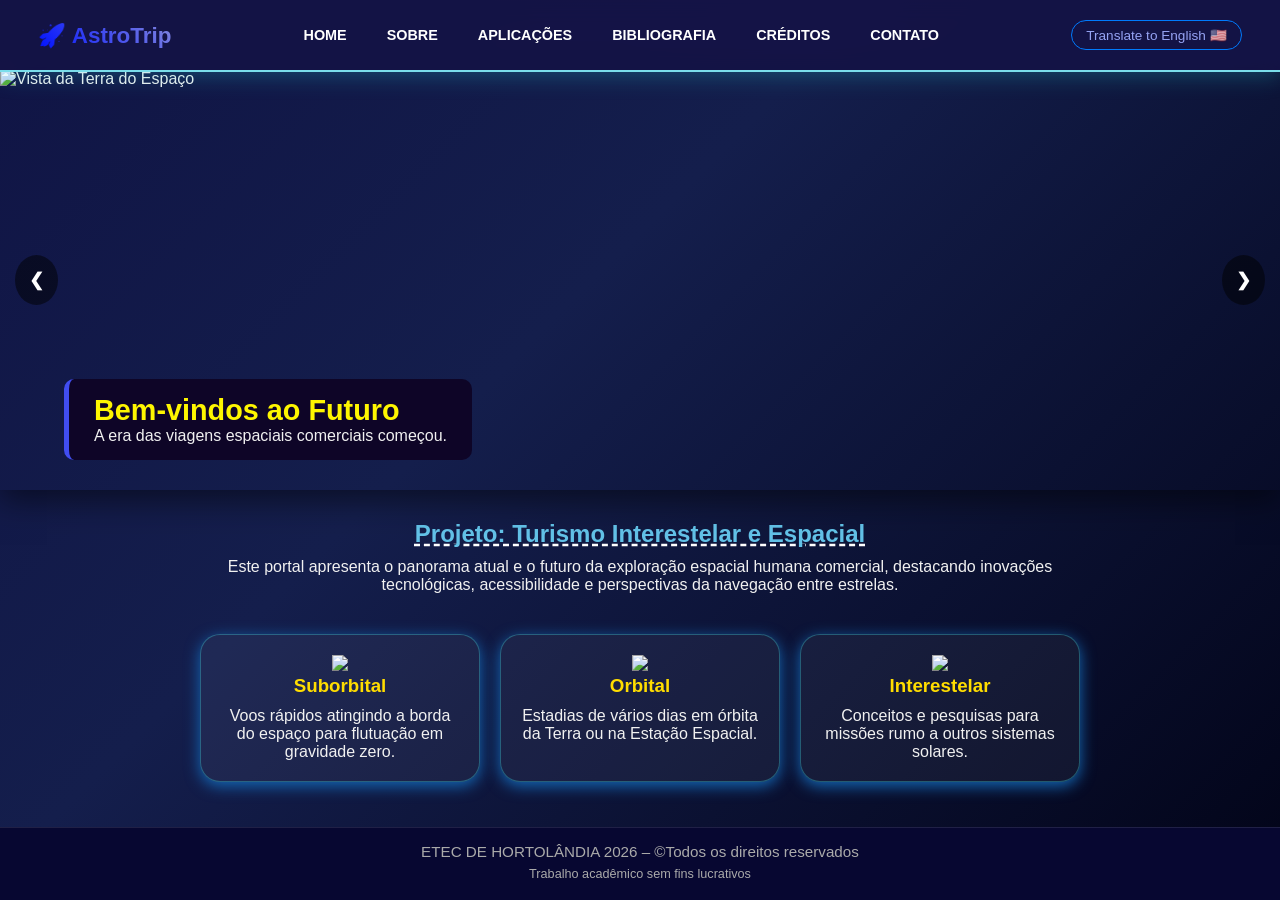
==== index.html @ ced83256 "Add files via upload" ====
<!DOCTYPE html>
<html lang="pt-BR">

<head>
  <meta charset="UTF-8">
  <meta name="viewport" content="width=device-width, initial-scale=1.0">
  <title>Turismo Interestelar - Home</title>
  <link rel="icon" href="img/astronautasemfundo.png" type="image/png">
  <link rel="stylesheet" href="style.css">
</head>
<body>
  <header>
    <div class="logo">🚀 AstroTrip</div>
    <nav>
      <ul>
        <li><a href="index.html" class="active"><span class="lang-pt">HOME</span><span
              class="lang-en hidden">HOME</span></a></li>
        <li><a href="sobre.html"><span class="lang-pt">SOBRE</span><span class="lang-en hidden">ABOUT</span></a></li>
        <li><a href="aplicacoes.html"><span class="lang-pt">APLICAÇÕES</span><span
              class="lang-en hidden">APPLICATIONS</span></a></li>
        <li><a href="bibliografia.html"><span class="lang-pt">BIBLIOGRAFIA</span><span
              class="lang-en hidden">BIBLIOGRAPHY</span></a></li>
        <li><a href="creditos.html"><span class="lang-pt">CRÉDITOS</span><span class="lang-en hidden">CREDITS</span></a>
        </li>
        <li><a href="contato.html"><span class="lang-pt">CONTATO</span><span class="lang-en hidden">CONTACT</span></a>
        </li>
      </ul>
    </nav>
    <button class="lang-btn" onclick="toggleLanguage()" id="langBtn">WQRWD</button>
  </header>

  <main>
    <section class="page-section">
      <div class="carousel-container">
        <div class="carousel-slide fade">
          <img src="img/neil.jpg" alt="Vista da Terra do Espaço">
          <div class="carousel-caption">
            <h2><span class="lang-pt">Bem-vindos ao Futuro</span><span class="lang-en hidden">Welcome to the
                Future</span></h2>
            <p><span class="lang-pt">A era das viagens espaciais comerciais começou.</span><span
                class="lang-en hidden">The era of commercial space travel has begun.</span></p>
          </div>
        </div>

        <div class="carousel-slide fade">
          <img src="img/foguete.jpg" alt="Foguete Espacial">
          <div class="carousel-caption">
            <h2><span class="lang-pt">Tecnologia Reutilizável</span><span class="lang-en hidden">Reusable
                Technology</span></h2>
            <p><span class="lang-pt">Foguetes modernos tornando o espaço acessível.</span><span
                class="lang-en hidden">Modern rockets making space accessible.</span></p>
          </div>
        </div>

        <div class="carousel-slide fade">
          <img src="img/satelite2.jpg" alt="Órbita Terrestre">
          <div class="carousel-caption">
            <h2><span class="lang-pt">Experiência Orbital</span><span class="lang-en hidden">Orbital Experience</span>
            </h2>
            <p><span class="lang-pt">Sinta a gravidade zero e veja a curvatura da Terra.</span><span
                class="lang-en hidden">Feel zero gravity and see Earth's curvature.</span></p>
          </div>
        </div>

        <button class="prev" onclick="moveSlide(-1)">&#10094;</button>
        <button class="next" onclick="moveSlide(1)">&#10095;</button>
      </div>

      <div class="home-intro">
        <h2>
          <span class="lang-pt">Projeto: Turismo Interestelar e Espacial</span>
          <span class="lang-en hidden">Project: Interstellar & Space Tourism</span>
        </h2>
        <p>
          <span class="lang-pt">Este portal apresenta o panorama atual e o futuro da exploração espacial humana
            comercial, destacando inovações tecnológicas, acessibilidade e perspectivas da navegação entre
            estrelas.</span>
          <span class="lang-en hidden">This portal presents the current panorama and future of commercial human space
            exploration, highlighting technological innovations, accessibility, and prospects of interstellar
            navigation.</span>
        </p>
      </div>

      <div class="home-cards">
        <div class="card-item">
          <img src="img/astronaute.png" width="56">
          <h3><span class="lang-pt">Suborbital</span><span class="lang-en hidden">Suborbital</span></h3>
          <p><span class="lang-pt">Voos rápidos atingindo a borda do espaço para flutuação em gravidade
              zero.</span><span class="lang-en hidden">Quick flights reaching the edge of space for zero-gravity
              floating.</span></p>
        </div>
        <div class="card-item">
          <img src="img/stat.png" width="56">
          <h3><span class="lang-pt">Orbital</span><span class="lang-en hidden">Orbital</span></h3>
          <p><span class="lang-pt">Estadias de vários dias em órbita da Terra ou na Estação Espacial.</span><span
              class="lang-en hidden">Multi-day stays in Earth orbit or aboard the Space Station.</span></p>
        </div>
        <div class="card-item">
          <img src="img/espaco.png" width="88">
          <h3><span class="lang-pt">Interestelar</span><span class="lang-en hidden">Interstellar</span></h3>
          <p><span class="lang-pt">Conceitos e pesquisas para missões rumo a outros sistemas solares.</span><span
              class="lang-en hidden">Concepts and research for missions towards other solar systems.</span></p>
        </div>
      </div>
    </section>
  </main>

  <footer>
    <p>ETEC DE HORTOLÂNDIA 2026 – ©Todos os direitos reservados</p>
    <p><small>Trabalho acadêmico sem fins lucrativos</small></p>
  </footer>

  <script>
    let slideIndex = 1;
    let timer = null;

    showSlides(slideIndex);
    startTimer();

    function moveSlide(n) {
      clearInterval(timer);
      showSlides(slideIndex += n);
      startTimer();
    }

    function showSlides(n) {
      let slides = document.getElementsByClassName("carousel-slide");
      if (slides.length === 0) return;

      if (n > slides.length) { slideIndex = 1; }
      if (n < 1) { slideIndex = slides.length; }

      for (let i = 0; i < slides.length; i++) {
        slides[i].style.display = "none";
      }
      slides[slideIndex - 1].style.display = "block";
    }

    function startTimer() {
      timer = setInterval(() => {
        slideIndex++;
        showSlides(slideIndex);
      }, 7000);
    }

    // --- GERENCIADOR DE IDIOMA ---
    function setLanguage(lang) {
      const ptElements = document.querySelectorAll('.lang-pt');
      const enElements = document.querySelectorAll('.lang-en');
      const btn = document.getElementById('langBtn');

      if (lang === 'en') {
        ptElements.forEach(el => el.classList.add('hidden'));
        enElements.forEach(el => el.classList.remove('hidden'));
        if (btn) btn.textContent = 'Traduzir para Português 🇧🇷';
      } else {
        enElements.forEach(el => el.classList.add('hidden'));
        ptElements.forEach(el => el.classList.remove('hidden'));
        if (btn) btn.textContent = 'Translate to English 🇺🇸';
      }
      localStorage.setItem('preferred_lang', lang);
    }

    function toggleLanguage() {
      const currentLang = localStorage.getItem('preferred_lang') || 'pt';
      const newLang = (currentLang === 'pt') ? 'en' : 'pt';
      setLanguage(newLang);
    }

    // Aplica o idioma salvo ao carregar a página
    window.addEventListener('DOMContentLoaded', () => {
      const savedLang = localStorage.getItem('preferred_lang') || 'pt';
      setLanguage(savedLang);
    });
  </script>

</body>

</html>
---- style.css ----
* {
  margin: 0;
  padding: 0;
  box-sizing: border-box;
  font-family: 'Segoe UI', Tahoma, Geneva, Verdana, sans-serif;
  scroll-behavior: smooth;
}

body {
  background: linear-gradient(135deg, #101445 0%, #141e4c 40%, #020418 100%);
  color: #f1f1f1;
  min-height: 100%;
}

.hidden {
  display: none !important;
}

header {
  background: rgba(21, 20, 70, 0.95);
  backdrop-filter: blur(10px);
  position: fixed;
  top: 0;
  width: 100%;
  display: flex;
  justify-content: space-between;
  align-items: center;
  padding: 20px 3%;
  box-shadow: 0 5px 20px rgba(34, 208, 214, 0.25);
  z-index: 1000;
  border-bottom: 2.5px solid #7adeeb;
}

.logo {
  font-size: 1.4rem;
  font-weight: bold;
  background: linear-gradient(45deg, #0011fe, #8287df);
  background-clip: text;
  -webkit-text-fill-color: transparent;
}

nav ul {
  display: flex;
  list-style: none;
  gap: 12px;
}

nav a {
  color: #fff;
  text-decoration: none;
  font-weight: 600;
  font-size: 0.9rem;
  padding: 8px 14px;
  border-radius: 20px;
  transition: all 0.3s ease;
}

nav a:hover {
  background: #4745c4;
  box-shadow: 0 0 15px #edebff;
}

/* Botão de Idioma */
.lang-btn {
  background: transparent;
  border: 1px solid #007bfe;
  color: #95a3f3;
  padding: 6px 14px;
  border-radius: 20px;
  font-size: 0.85rem;
  cursor: pointer;
  transition: 0.3s;
}

.lang-btn:hover {
  background: #0c09b8;
  color: #d0c8f6;
}

main {
  padding-top: 70px;
}

.carousel-container {
  position: relative;
  max-width: 100%;
  height: 420px;
  overflow: hidden;
  box-shadow: 0 10px 30px rgba(0,0,0,0.5);
}

.carousel-slide {
  display: none;
  height: 100%;
}

.carousel-slide img {
  width: 100%;
  height: 420px;
  object-fit: cover;
}

.carousel-caption {
  position: absolute;
  bottom: 30px;
  left: 5%;
  background: rgba(13, 2, 33, 0.85);
  padding: 15px 25px;
  border-radius: 10px;
  border-left: 5px solid #414df1;
}

.carousel-caption h2 {
  color: #fef600;
  font-size: 1.8rem;
}

.prev, .next {
  cursor: pointer;
  position: absolute;
  top: 50%;
  transform: translateY(-50%);
  padding: 14px;
  color: white;
  font-weight: bold;
  font-size: 18px;
  border: none;
  background: rgba(0, 0, 0, 0.5);
  border-radius: 50%;
  user-select: none;
  transition: 0.3s;
}

.next { right: 15px; }
.prev { left: 15px; }

.prev:hover, .next:hover {
  background: #ffee00;
}

.fade {
  animation: fadeEffect 1.5s;
}

@keyframes fadeEffect {
  from { opacity: 0.4; }
  to { opacity: 1; }
}

/* Home Intro & Cards */
.home-intro {
  text-align: center;
  max-width: 900px;
  margin: 30px auto 10px;
  padding: 0 20px;
}

.home-intro h2 {
  color: #62c2e8;
  text-decoration:dashed underline;
  text-decoration-color: #ffffff;
  margin-bottom: 10px;
}

.home-cards {
  display: flex;
  justify-content: center;
  gap: 20px;
  padding: 30px 5%;
  flex-wrap: wrap;
}

h3{
  color: #ffdd00;
  margin-bottom: 10px; 
}

.card-item {
  background: rgba(255, 255, 255, 0.05);
  border: 1px solid rgba(69, 242, 248, 0.3);
  border-radius: 20px;
  padding: 20px;
  box-shadow: #1468b6 0px 4px 15px;
  width: 280px;
  text-align: center;
  transition: transform 0.3s;
}

.card-item:hover {
  transform: translateY(-8px);
  border-color: #00ffea;
}

.card-icon {
  font-size: 2.5rem;
  display: block;
  margin-bottom: 8px;
}

.content-section {
  padding: 40px 8%;
  max-width: 1100px;
  margin: 40px auto;
}

.card-style {
  background: rgba(255, 255, 255, 0.04);
  border-radius: 12px;
  border: 1px solid rgba(255, 255, 255, 0.1);
}

.content-section h2 {
  font-size: 2rem;
  color: #ffffff;
  border-bottom: 2px solid #0f92c6;
  display: inline-block;
  margin-bottom: 20px;
}

.content-section h3 {
  color: #ffdd00;
  margin: 20px 0 10px;
}

.content-section ul, .content-section p {
  line-height: 1.7;
  color: #ebecd4;
}

.content-section ul {
  margin-left: 20px;
}

/* Grid da Seção Aplicações */
.apps-grid {
  display: grid;
  grid-template-columns: repeat(auto-fit, minmax(260px, 1fr));
  gap: 20px;
  margin-top: 20px;
}

.app-card {
  background: rgba(13, 2, 33, 0.6);
  padding: 20px;
  border-radius: 10px;
  border-left: 4px solid #0099ff;
}

.app-card h4 {
  color: #ffffff;
  margin-bottom: 8px;
}

/* Lista da Bibliografia */
.biblio-list li {
  margin-bottom: 15px;
  line-height: 1.5;
}

/* Caixa de Créditos */
.credits-container {
  display: flex;
  gap: 30px;
  flex-wrap: wrap;
  margin-top: 15px;
}

.credit-box {
  flex: 1;
  min-width: 280px;
  background: rgba(13, 2, 33, 0.6);
  padding: 20px;
  border-radius: 10px;
}

/* Formulário de Contato e Validação */
.contact-form {
  display: flex;
  flex-direction: column;
  gap: 15px;
  max-width: 550px;
  margin-top: 20px;
}

.form-group {
  display: flex;
  flex-direction: column;
  gap: 6px;
}

.form-group label {
  font-size: 0.95rem;
  color: #4facfe;
}

.contact-form input, 
.contact-form select, 
.contact-form textarea {
  padding: 12px;
  border-radius: 8px;
  border: 1px solid #4facfe;
  background: rgba(13, 2, 33, 0.8);
  color: #fff;
  font-size: 0.95rem;
}

/* REQUISITO: Textarea travada no CSS sem permissão de redimensionamento */
.contact-form textarea {
  resize: none;
}

.contact-form input:focus, 
.contact-form select:focus, 
.contact-form textarea:focus {
  outline: none;
  border-color: #00fff2;
  box-shadow: 0 0 10px #1900ff;
}

.btn {
  padding: 12px 25px;
  background: linear-gradient(45deg, #3328ca, #00eeff);
  color: #fff;
  border: none;
  border-radius: 20px;
  font-weight: bold;
  cursor: pointer;
  align-self: flex-start;
  transition: 0.3s;
}

.btn:hover {
  box-shadow: 0 0 15px #b0b6cf;
  transform: scale(1.02);
}

/* Rodapé Obrigatório */
footer {
  text-align: center;
  padding: 15px 10px;
  background: #070731;
  color: #aaa;
  border-top: 1px solid rgba(255, 255, 255, 0.1);
  margin-top: 00px;
}

footer p {
  margin-bottom: 4px;
  font-size: 0.95rem;
}
/* Configuração para deixar o rodapé no fim da tela */

html, body {
  height: 100%;
  margin: 0;
  padding: 0;
}

body {
  display: flex;
  flex-direction: column;
  min-height: 100vh; /* Ocupa 100% da altura da tela */
  background-color: #0b0d17; /* Ajuste para a cor de fundo do seu tema */
}

main {
  flex: 1; /* Faz o conteúdo principal expandir e empurrar o footer para o fundo */
}

footer {
  margin-top: auto; 
}
/* --- ESTILOS DOS CARDS E MODAIS (SOBRE) --- */
.topic-grid {
  display: grid;
  grid-template-columns: repeat(auto-fit, minmax(280px, 1fr));
  gap: 20px;
  margin-top: 25px;
}

.topic-card {
  background: rgba(11, 27, 80, 0.744);
  border: 1px solid rgba(164, 147, 241, 0.835);
  box-shadow:#438590 0px 0px 6px;
  border-radius: 12px;
  padding: 20px;
  text-align: center;
  transition: transform 0.3s ease, border-color 0.3s ease;
  display: flex;
  flex-direction: column;
  justify-content: space-between;
}

.topic-card:hover {
  transform: translateY(-5px);
  border-color: #1900fe;
}

.topic-card .card-icon {
  font-size: 2.5rem;
  margin-bottom: 10px;
}

.topic-card h3 {
  font-size: 1.2rem;
  margin-bottom: 10px;
  color: #ffffff;
}

.topic-card p {
  font-size: 0.95rem;
  color: #cccccc;
  margin-bottom: 15px;
}

.btn-info {
  background: linear-gradient(135deg, #00c3fe, #1e0bc9);
  color: #ffffff;
  border: none;
  padding: 10px 18px;
  border-radius: 6px;
  cursor: pointer;
  font-weight: bold;
  transition: opacity 0.3s ease;
  align-self: center;
}

.btn-info:hover {
  opacity: 0.85;
}

/* --- ESTILO DAS JANELAS POP-UP (MODAL) --- */
.modal {
  display: none; 
  position: fixed; 
  z-index: 1000; 
  left: 0;
  top: 0;
  width: 100%; 
  height: 100%; 
  background-color: rgba(19, 2, 40, 0.863); 
  backdrop-filter: blur(5px);
}

.modal-content {
  background-color: #031130;
  border: 1px solid #0400fe;
  border-radius: 12px;
  margin: 10% auto; 
  padding: 25px;
  width: 85%;
  max-width: 600px;
  color: #ffffff;
  box-shadow: 0 0 20px rgba(57, 194, 248, 0.3);
  position: relative;
  animation: fadeIn 0.3s ease-in-out;
}

.close-modal {
  color: #aaa;
  float: right;
  font-size: 28px;
  font-weight: bold;
  cursor: pointer;
}

.close-modal:hover {
  color: #d4c3d3;
}

.modal-content h3 {
  color: #009dfe;
  margin-bottom: 15px;
  font-size: 1.3rem;
}

.modal-text {
  line-height: 1.6;
  font-size: 0.95rem;
  color: #e0e0e0;
}

@keyframes fadeIn {
  from { opacity: 0; transform: translateY(-20px); }
  to { opacity: 1; transform: translateY(0); }
}
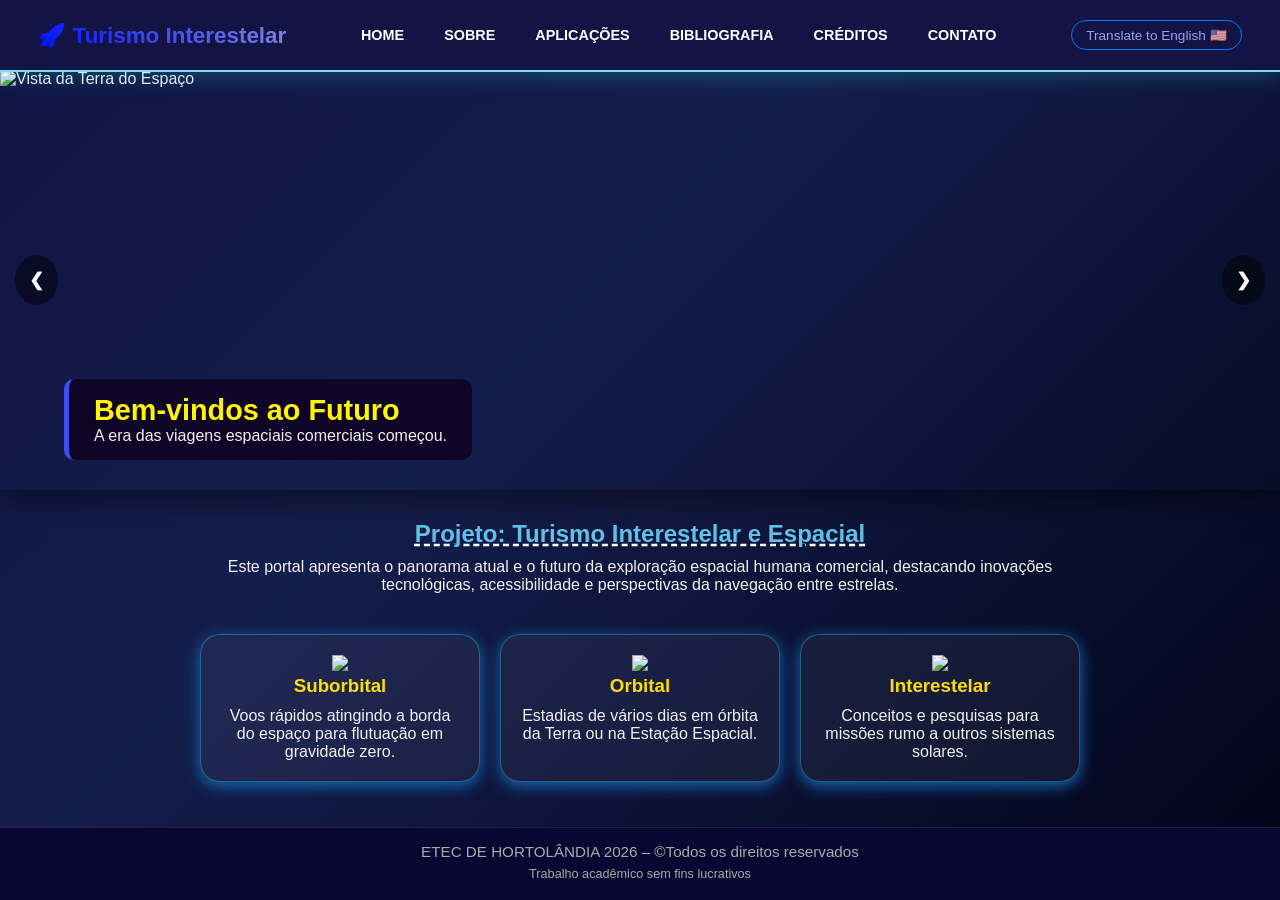
==== commit 42c38f8b: "Add files via upload" ====
--- a/index.html
+++ b/index.html
@@ -10,7 +10,7 @@
 </head>
 <body>
   <header>
-    <div class="logo">🚀 AstroTrip</div>
+    <div class="logo">🚀 Turismo Interestelar</div>
     <nav>
       <ul>
         <li><a href="index.html" class="active"><span class="lang-pt">HOME</span><span
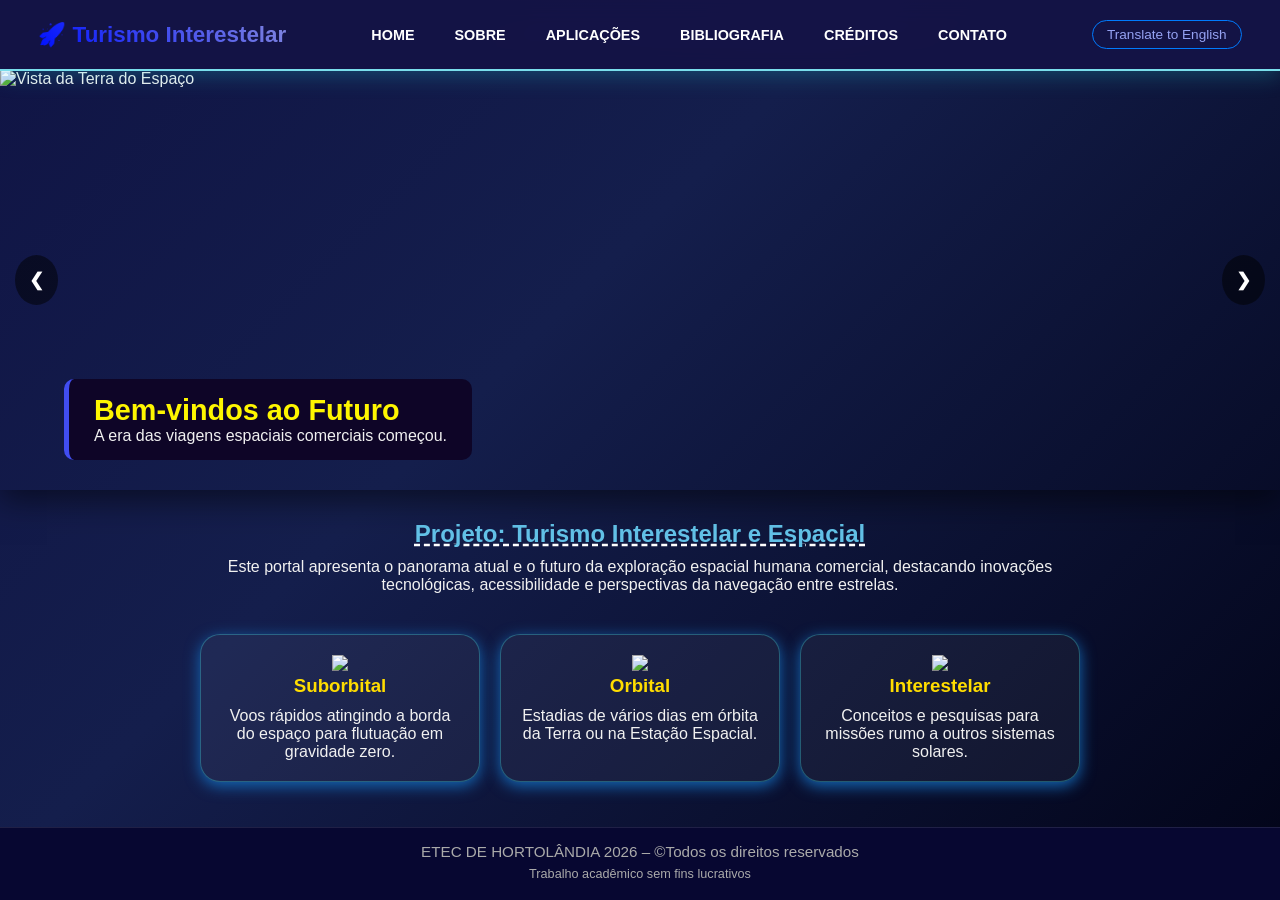
==== commit 55957642: "Add files via upload" ====
--- a/index.html
+++ b/index.html
@@ -26,7 +26,7 @@
         </li>
       </ul>
     </nav>
-    <button class="lang-btn" onclick="toggleLanguage()" id="langBtn">WQRWD</button>
+    <button class="lang-btn" onclick="toggleLanguage()" id="langBtn">Translate to english</button>
   </header>
 
   <main>
@@ -152,11 +152,12 @@
       if (lang === 'en') {
         ptElements.forEach(el => el.classList.add('hidden'));
         enElements.forEach(el => el.classList.remove('hidden'));
-        if (btn) btn.textContent = 'Traduzir para Português 🇧🇷';
+        if (btn) btn.textContent = 'Traduzir para Português';
       } else {
         enElements.forEach(el => el.classList.add('hidden'));
         ptElements.forEach(el => el.classList.remove('hidden'));
-        if (btn) btn.textContent = 'Translate to English 🇺🇸';
+        if (btn) btn.textContent = 'Translate to English';
+
       }
       localStorage.setItem('preferred_lang', lang);
     }
@@ -167,7 +168,6 @@
       setLanguage(newLang);
     }
 
-    // Aplica o idioma salvo ao carregar a página
     window.addEventListener('DOMContentLoaded', () => {
       const savedLang = localStorage.getItem('preferred_lang') || 'pt';
       setLanguage(savedLang);
--- a/style.css
+++ b/style.css
@@ -483,4 +483,49 @@
 @keyframes fadeIn {
   from { opacity: 0; transform: translateY(-20px); }
   to { opacity: 1; transform: translateY(0); }
+}
+nav ul {
+  position: relative;
+}
+
+nav li.dropdown {
+  position: relative;
+}
+
+.dropdown-content {
+  display: none;
+  position: absolute;
+  top: 100%;
+  left: 0;
+  background: rgba(13, 2, 33, 0.95);
+  backdrop-filter: blur(10px);
+  min-width: 160px;
+  box-shadow: 0px 8px 16px rgba(0,0,0,0.4);
+  border-radius: 8px;
+  border: 1px solid rgba(69, 242, 248, 0.3);
+  z-index: 1001;
+  list-style: none;
+  flex-direction: column;
+  padding: 8px 0;
+}
+
+.dropdown-content li {
+  width: 100%;
+}
+
+.dropdown-content a {
+  padding: 8px 16px;
+  display: block;
+  font-size: 0.85rem;
+  border-radius: 0;
+}
+
+.dropdown-content a:hover {
+  background: #4745c4;
+  box-shadow: none;
+}
+
+/* Mostra o menu suspenso ao passar o mouse */
+nav li.dropdown:hover .dropdown-content {
+  display: flex;
 }
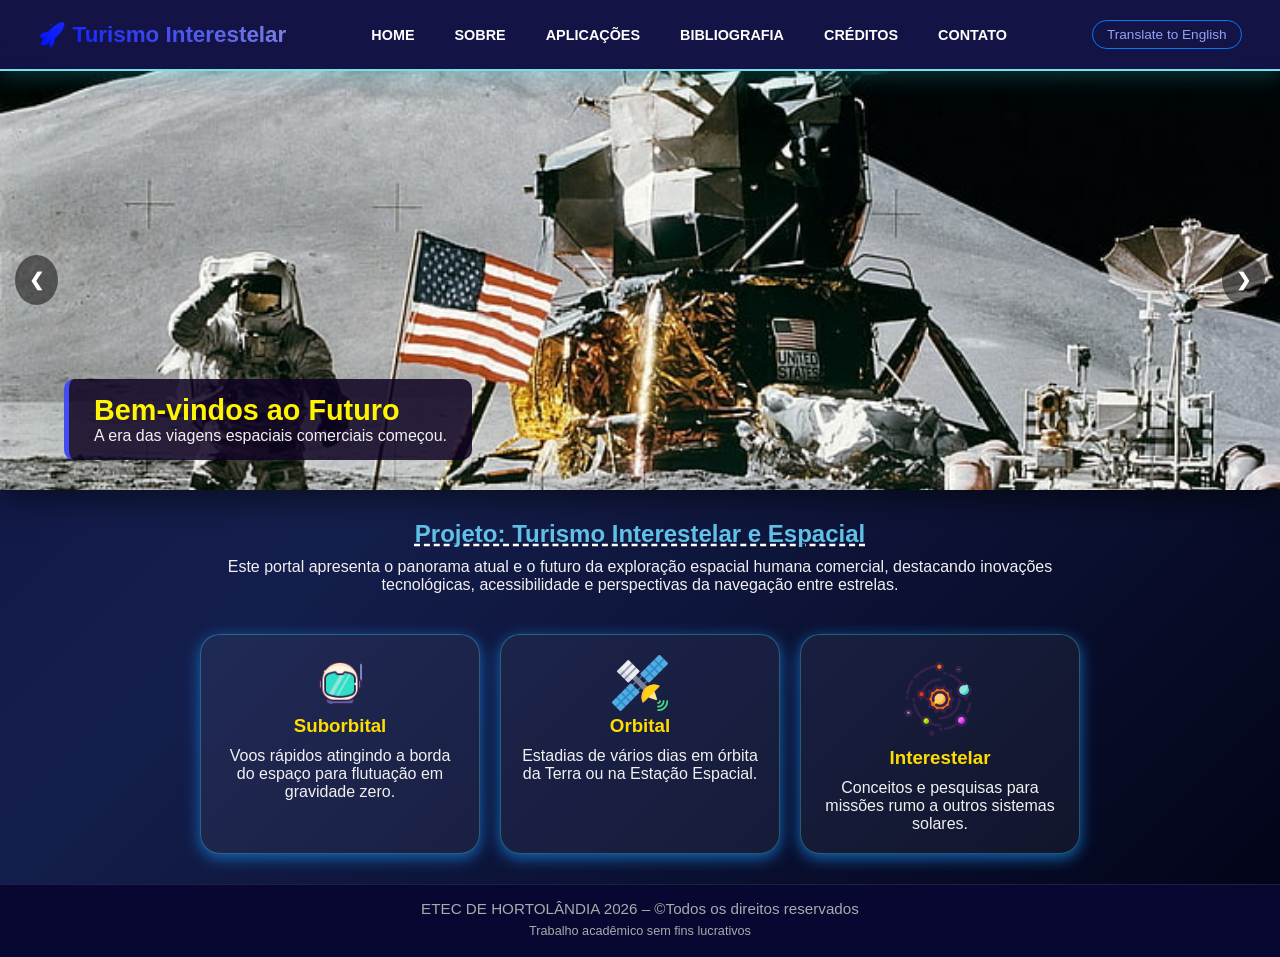
==== commit 390ae886: "Add files via upload" ====
--- a/index.html
+++ b/index.html
@@ -106,10 +106,18 @@
   </main>
 
   <footer>
-    <p>ETEC DE HORTOLÂNDIA 2026 – ©Todos os direitos reservados</p>
-    <p><small>Trabalho acadêmico sem fins lucrativos</small></p>
+    <p>
+      <span class="lang-pt">ETEC DE HORTOLÂNDIA 2026 – &copy;Todos os direitos reservados</span>
+      <span class="lang-en hidden">ETEC DE HORTOLÂNDIA 2026 – &copy;All rights reserved</span>
+    </p>
+    <p>
+      <small>
+        <span class="lang-pt">Trabalho acadêmico sem fins lucrativos</span>
+        <span class="lang-en hidden">Non-profit academic work</span>
+      </small>
+    </p>
   </footer>
-
+  
   <script>
     let slideIndex = 1;
     let timer = null;
